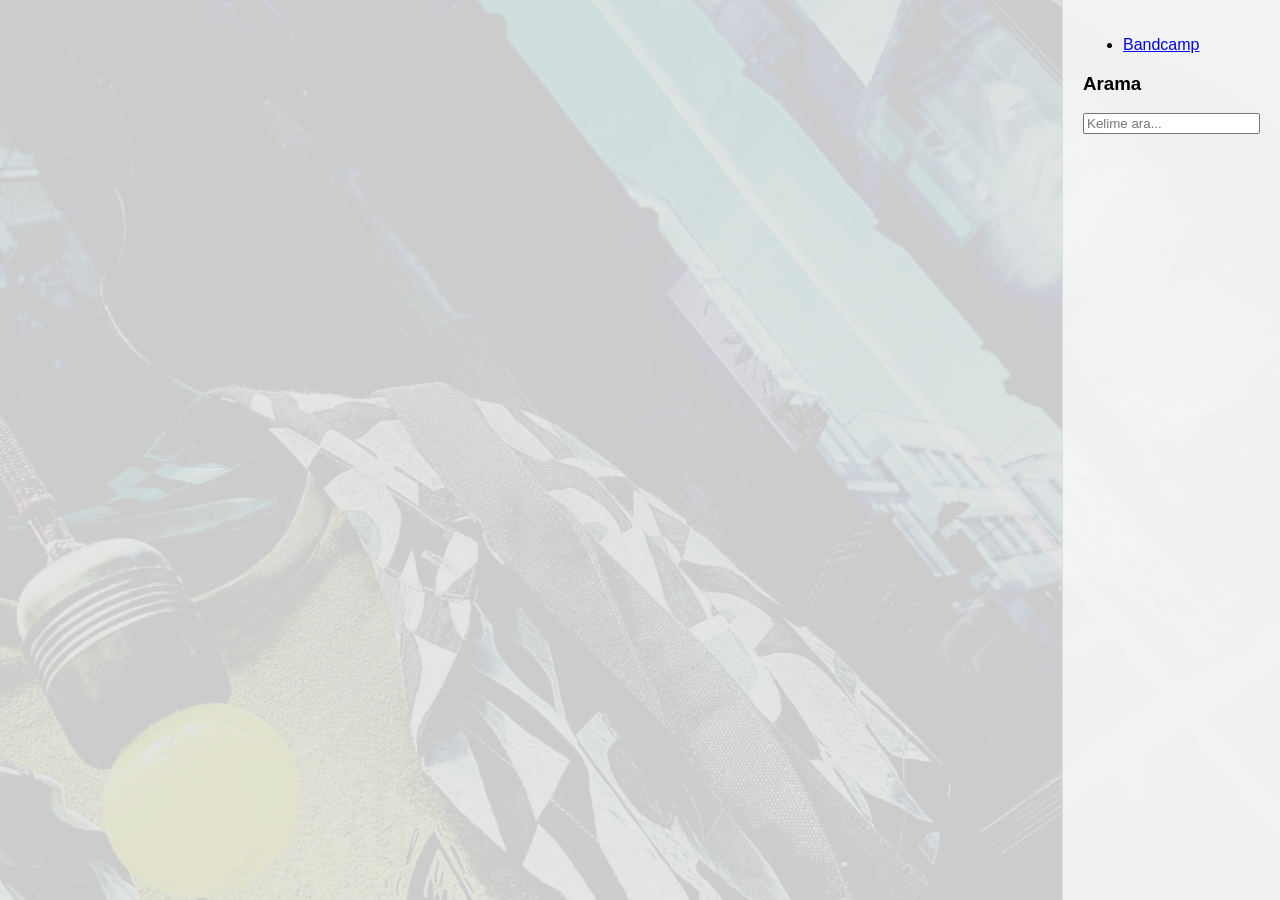
==== index.html @ d4682b18 "Add files via upload" ====
<!DOCTYPE html>
<html lang="tr">
<head>
  <meta charset="UTF-8">
  <title>Altug Portfolio</title>
  <link rel="stylesheet" href="style.css">
</head>
<body>
  <div id="bg-collage">
    <img src="assets/images/background/bg.png" alt="Background">
  </div>

  <div class="container">
    <main id="timeline"></main>

    <aside class="sidebar">
      <div id="sidebar-title"></div>
      <ul>
        <li><a href="https://bandcamp.com/altug" target="_blank">Bandcamp</a></li>
      </ul>

      <h3>Arama</h3>
      <input type="text" id="searchInput" placeholder="Kelime ara...">
    </aside>
  </div>

  <script src="script.js"></script>
</body>
</html>
---- style.css ----
body {
  margin: 0;
  font-family: sans-serif;
  color: #fff;
}

.container {
  display: flex;
  width: 100%;
}

#timeline {
  flex: 2;
  padding: 20px;
  display: flex;
  flex-direction: column-reverse;
}

.sidebar {
  flex: 3;
  padding: 20px;
  position: fixed;
  right: 0;
  top: 0;
  height: 100%;
  background: rgba(245,245,245,0.9);
  color: #000;
  border-left: 1px solid #ddd;
  overflow-y: auto;
}

.post {
  margin: 40px 0;
  padding: 20px;
  background: rgba(0,0,0,0.6);
  border-radius: 10px;
}

.collage-title {
  display: flex;
  flex-wrap: wrap;
  margin-bottom: 15px;
}

.collage-letter {
  height: 50px;
  margin: 3px;
  vertical-align: middle;
}

.slider {
  position: relative;
  width: 100%;
  max-width: 800px;
  margin-bottom: 20px;
}
.slides img, .slides video { display: none; width: 100%; border-radius: 10px; }
.slides img.active, .slides video.active { display: block; }
.prev, .next {
  position: absolute;
  top: 50%; transform: translateY(-50%);
  background: #000; color: #fff;
  border: none; padding: 8px; cursor: pointer;
}
.prev { left: 0; } .next { right: 0; }

audio {
  width: 100%;
  margin-top: 10px;
}

/* Filtreler */
.sepia { filter: sepia(80%); }
.grayscale { filter: grayscale(100%); }
.blur { filter: blur(3px); }

/* Background */
#bg-collage {
  position: fixed;
  top: 0; left: 0;
  width: 100%; height: 100%;
  z-index: -1;
}
#bg-collage img {
  width: 100%; height: 100%;
  object-fit: cover;
  opacity: 0.2;
}

/* Video modal */
.video-modal {
  position: fixed;
  top: 0; left: 0;
  width: 100%; height: 100%;
  background: rgba(0,0,0,0.8);
  display: flex;
  align-items: center;
  justify-content: center;
  z-index: 999;
}
.video-wrapper {
  position: relative;
  max-width: 80%;
}
.video-wrapper video {
  width: 100%;
  border-radius: 10px;
}
.close-modal {
  position: absolute;
  top: -30px; right: -30px;
  background: #fff;
  color: #000;
  border: none;
  font-size: 24px;
  cursor: pointer;
  border-radius: 50%;
  width: 40px; height: 40px;
}
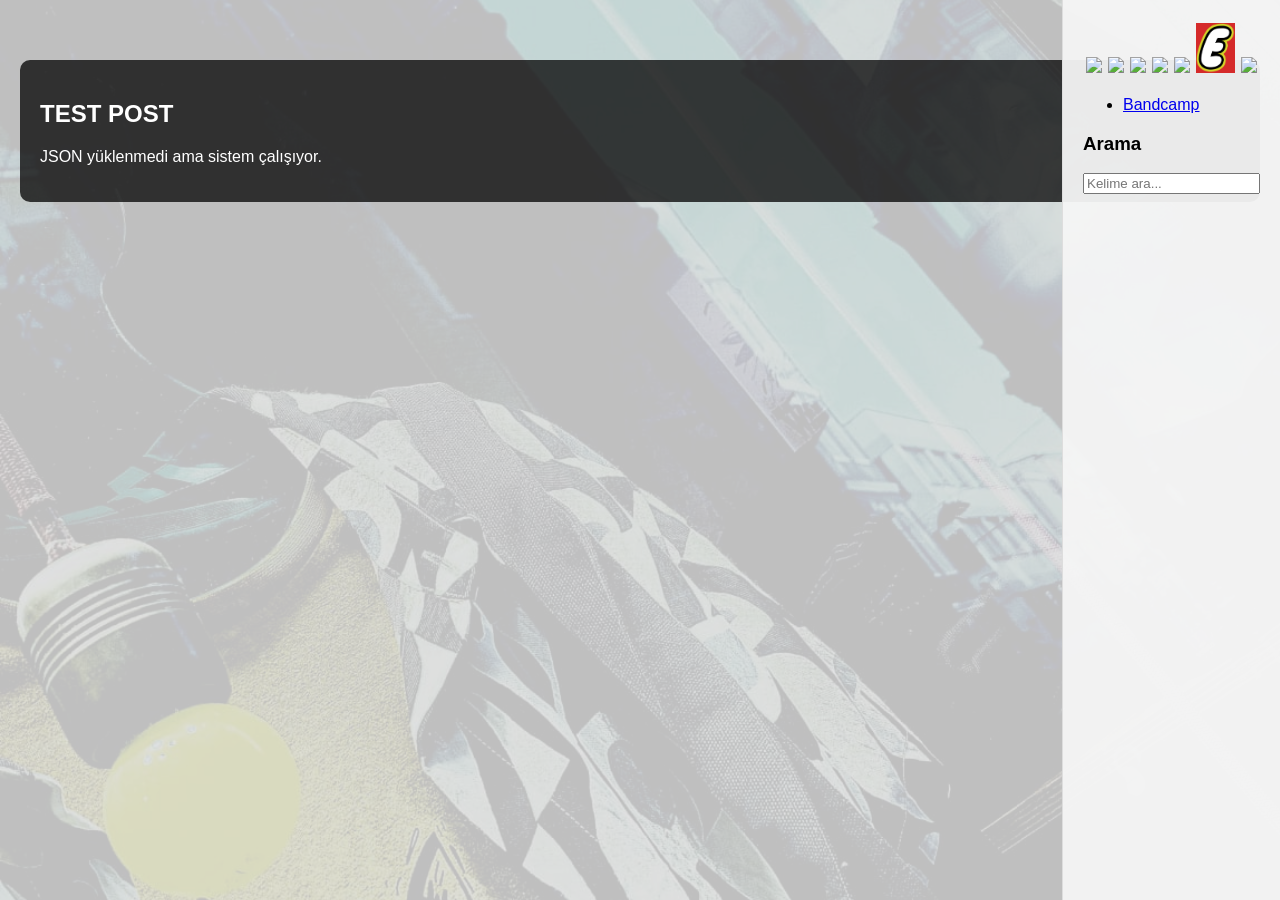
==== commit aaf7d334: "Add files via upload" ====
--- a/index.html
+++ b/index.html
@@ -6,6 +6,7 @@
   <link rel="stylesheet" href="style.css">
 </head>
 <body>
+
   <div id="bg-collage">
     <img src="assets/images/background/bg.png" alt="Background">
   </div>
@@ -26,4 +27,4 @@
 
   <script src="script.js"></script>
 </body>
-</html>
+</html>
--- a/style.css
+++ b/style.css
@@ -2,8 +2,32 @@
   margin: 0;
   font-family: sans-serif;
   color: #fff;
+  position: relative;
 }
 
+/* === BACKGROUND FIX === */
+#bg-collage {
+  position: fixed;
+  top: 0; left: 0;
+  width: 100%; height: 100%;
+  z-index: -1;
+}
+
+#bg-collage img {
+  width: 100%;
+  height: 100%;
+  object-fit: cover;
+  opacity: 0.25; /* biraz artırdım görünürlük için */
+}
+
+/* ❌ overlay bug fix */
+body::before,
+.overlay,
+.hero::before {
+  content: none !important;
+}
+
+/* === LAYOUT === */
 .container {
   display: flex;
   width: 100%;
@@ -14,6 +38,8 @@
   padding: 20px;
   display: flex;
   flex-direction: column-reverse;
+  position: relative;
+  z-index: 10; /* 🔥 kritik fix */
 }
 
 .sidebar {
@@ -23,19 +49,22 @@
   right: 0;
   top: 0;
   height: 100%;
-  background: rgba(245,245,245,0.9);
+  background: rgba(245,245,245,0.95);
   color: #000;
   border-left: 1px solid #ddd;
   overflow-y: auto;
+  z-index: 20;
 }
 
+/* === POSTS === */
 .post {
   margin: 40px 0;
   padding: 20px;
-  background: rgba(0,0,0,0.6);
+  background: rgba(0,0,0,0.75); /* daha net */
   border-radius: 10px;
 }
 
+/* === TEXT COLLAGE === */
 .collage-title {
   display: flex;
   flex-wrap: wrap;
@@ -45,75 +74,108 @@
 .collage-letter {
   height: 50px;
   margin: 3px;
-  vertical-align: middle;
 }
 
+/* === SLIDER === */
 .slider {
   position: relative;
   width: 100%;
   max-width: 800px;
   margin-bottom: 20px;
 }
-.slides img, .slides video { display: none; width: 100%; border-radius: 10px; }
-.slides img.active, .slides video.active { display: block; }
+
+.slides img,
+.slides video {
+  display: none;
+  width: 100%;
+  border-radius: 10px;
+}
+
+.slides img.active,
+.slides video.active {
+  display: block;
+}
+
 .prev, .next {
   position: absolute;
-  top: 50%; transform: translateY(-50%);
-  background: #000; color: #fff;
-  border: none; padding: 8px; cursor: pointer;
+  top: 50%;
+  transform: translateY(-50%);
+  background: #000;
+  color: #fff;
+  border: none;
+  padding: 8px;
+  cursor: pointer;
 }
-.prev { left: 0; } .next { right: 0; }
 
+.prev { left: 0; }
+.next { right: 0; }
+
+.intervalSelect {
+  margin-top: 10px;
+  padding: 5px;
+  border-radius: 5px;
+  border: 1px solid #ccc;
+}
+
+/* === AUDIO === */
 audio {
   width: 100%;
   margin-top: 10px;
 }
 
-/* Filtreler */
-.sepia { filter: sepia(80%); }
-.grayscale { filter: grayscale(100%); }
-.blur { filter: blur(3px); }
-
-/* Background */
-#bg-collage {
-  position: fixed;
-  top: 0; left: 0;
-  width: 100%; height: 100%;
-  z-index: -1;
-}
-#bg-collage img {
-  width: 100%; height: 100%;
-  object-fit: cover;
-  opacity: 0.2;
-}
-
-/* Video modal */
+/* === VIDEO MODAL === */
 .video-modal {
   position: fixed;
-  top: 0; left: 0;
-  width: 100%; height: 100%;
-  background: rgba(0,0,0,0.8);
+  top: 0;
+  left: 0;
+  width: 100%;
+  height: 100%;
+  background: rgba(0,0,0,0.85);
   display: flex;
   align-items: center;
   justify-content: center;
   z-index: 999;
 }
+
 .video-wrapper {
   position: relative;
   max-width: 80%;
 }
+
 .video-wrapper video {
   width: 100%;
   border-radius: 10px;
 }
+
 .close-modal {
   position: absolute;
-  top: -30px; right: -30px;
+  top: -30px;
+  right: -30px;
   background: #fff;
   color: #000;
   border: none;
   font-size: 24px;
   cursor: pointer;
   border-radius: 50%;
-  width: 40px; height: 40px;
+  width: 40px;
+  height: 40px;
 }
+
+/* === MOBILE === */
+@media (max-width: 768px) {
+  .container {
+    flex-direction: column;
+  }
+
+  #timeline {
+    padding: 10px;
+  }
+
+  .sidebar {
+    position: relative;
+    width: 100%;
+    height: auto;
+    border-left: none;
+    border-top: 1px solid #ddd;
+  }
+}
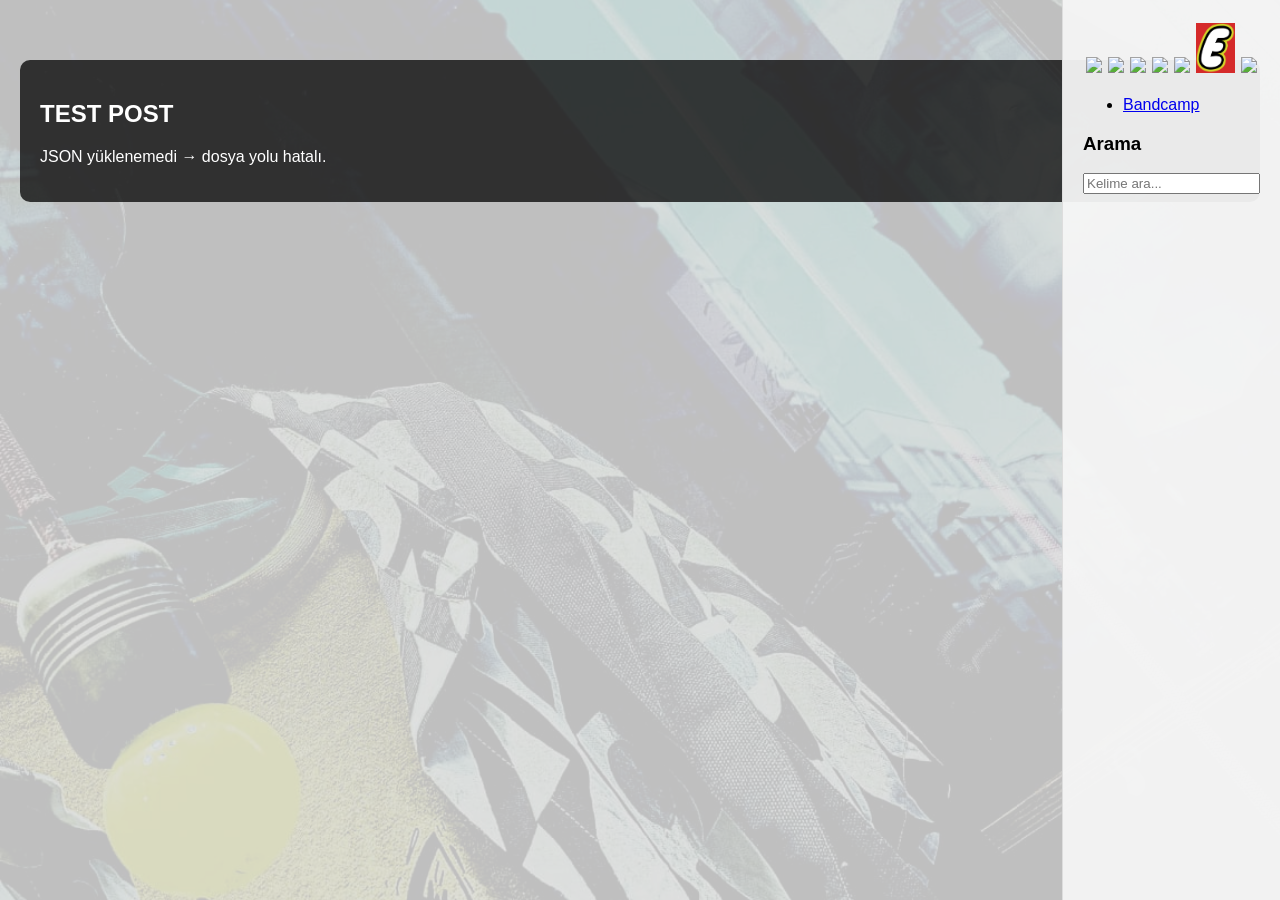
==== commit 5c0ab3b1: "Add files via upload" ====
--- a/index.html
+++ b/index.html
@@ -2,29 +2,53 @@
 <html lang="tr">
 <head>
   <meta charset="UTF-8">
+
+  <!-- 🔥 mobil + responsive fix -->
+  <meta name="viewport" content="width=device-width, initial-scale=1.0">
+
   <title>Altug Portfolio</title>
-  <link rel="stylesheet" href="style.css">
+
+  <!-- 🔥 cache kırma (çok önemli deployda) -->
+  <link rel="stylesheet" href="style.css?v=1.1">
 </head>
 <body>
 
+  <!-- BACKGROUND -->
   <div id="bg-collage">
     <img src="assets/images/background/bg.png" alt="Background">
   </div>
 
+  <!-- MAIN LAYOUT -->
   <div class="container">
-    <main id="timeline"></main>
 
+    <!-- POSTS -->
+    <main id="timeline">
+      <!-- fallback (JS patlarsa boş kalmaz) -->
+      <div class="post">
+        <p>Yükleniyor...</p>
+      </div>
+    </main>
+
+    <!-- SIDEBAR -->
     <aside class="sidebar">
       <div id="sidebar-title"></div>
+
       <ul>
-        <li><a href="https://bandcamp.com/altug" target="_blank">Bandcamp</a></li>
+        <li>
+          <a href="https://bandcamp.com/altug" target="_blank">
+            Bandcamp
+          </a>
+        </li>
       </ul>
 
       <h3>Arama</h3>
       <input type="text" id="searchInput" placeholder="Kelime ara...">
     </aside>
+
   </div>
 
-  <script src="script.js"></script>
+  <!-- 🔥 script defer (render bug fix) -->
+  <script src="script.js?v=1.1" defer></script>
+
 </body>
 </html>
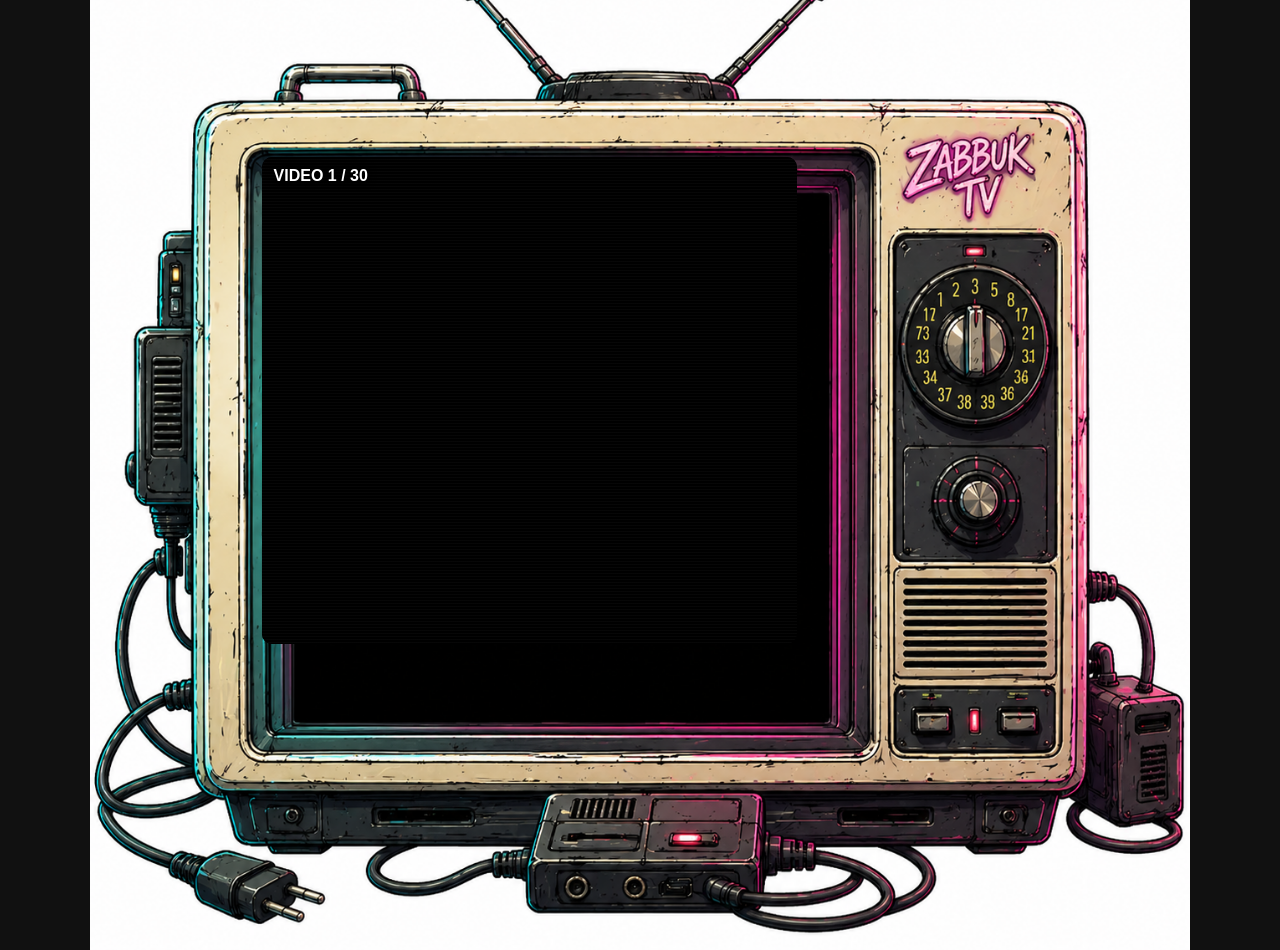
==== commit 2235f61c: "Add files via upload" ====
--- a/index.html
+++ b/index.html
@@ -1,54 +1,41 @@
 <!DOCTYPE html>
 <html lang="tr">
 <head>
-  <meta charset="UTF-8">
+<meta charset="UTF-8">
+<meta name="viewport" content="width=device-width, initial-scale=1.0">
+<title>MultilayerGod TV</title>
 
-  <!-- 🔥 mobil + responsive fix -->
-  <meta name="viewport" content="width=device-width, initial-scale=1.0">
-
-  <title>Altug Portfolio</title>
-
-  <!-- 🔥 cache kırma (çok önemli deployda) -->
-  <link rel="stylesheet" href="style.css?v=1.1">
+<link rel="stylesheet" href="style.css">
 </head>
 <body>
 
-  <!-- BACKGROUND -->
-  <div id="bg-collage">
-    <img src="assets/images/background/bg.png" alt="Background">
-  </div>
+<div id="tv">
 
-  <!-- MAIN LAYOUT -->
-  <div class="container">
+    <img src="tv.jpg" id="tvImage" alt="TV">
 
-    <!-- POSTS -->
-    <main id="timeline">
-      <!-- fallback (JS patlarsa boş kalmaz) -->
-      <div class="post">
-        <p>Yükleniyor...</p>
-      </div>
-    </main>
+    <div id="screenFrame">
 
-    <!-- SIDEBAR -->
-    <aside class="sidebar">
-      <div id="sidebar-title"></div>
+        <iframe
+            id="player"
+            allow="autoplay; fullscreen"
+            allowfullscreen
+            frameborder="0">
+        </iframe>
 
-      <ul>
-        <li>
-          <a href="https://bandcamp.com/altug" target="_blank">
-            Bandcamp
-          </a>
-        </li>
-      </ul>
+        <div id="scanlines"></div>
 
-      <h3>Arama</h3>
-      <input type="text" id="searchInput" placeholder="Kelime ara...">
-    </aside>
+        <div id="channelText">
+            VIDEO 1
+        </div>
 
-  </div>
+    </div>
 
-  <!-- 🔥 script defer (render bug fix) -->
-  <script src="script.js?v=1.1" defer></script>
+    <div id="prevBtn" title="Önceki Video"></div>
+    <div id="nextBtn" title="Sonraki Video"></div>
+
+</div>
+
+<script src="app.js"></script>
 
 </body>
 </html>
--- a/style.css
+++ b/style.css
@@ -1,181 +1,108 @@
-body {
-  margin: 0;
-  font-family: sans-serif;
-  color: #fff;
-  position: relative;
+*{
+    margin:0;
+    padding:0;
+    box-sizing:border-box;
 }
 
-/* === BACKGROUND FIX === */
-#bg-collage {
-  position: fixed;
-  top: 0; left: 0;
-  width: 100%; height: 100%;
-  z-index: -1;
+body{
+    background:#111;
+    width:100vw;
+    height:100vh;
+    overflow:hidden;
+
+    display:flex;
+    justify-content:center;
+    align-items:center;
 }
 
-#bg-collage img {
-  width: 100%;
-  height: 100%;
-  object-fit: cover;
-  opacity: 0.25; /* biraz artırdım görünürlük için */
+#tv{
+    position:relative;
+    width:min(95vw,1100px);
 }
 
-/* ❌ overlay bug fix */
-body::before,
-.overlay,
-.hero::before {
-  content: none !important;
+#tvImage{
+    width:100%;
+    display:block;
 }
 
-/* === LAYOUT === */
-.container {
-  display: flex;
-  width: 100%;
+#screenFrame{
+    position:absolute;
+
+    left:15.6%;
+    top:20.7%;
+
+    width:48.7%;
+    height:48.7%;
+
+    overflow:hidden;
+    background:#000;
+
+    border-radius:10px;
 }
 
-#timeline {
-  flex: 2;
-  padding: 20px;
-  display: flex;
-  flex-direction: column-reverse;
-  position: relative;
-  z-index: 10; /* 🔥 kritik fix */
+#player{
+    width:100%;
+    height:100%;
+    border:none;
+    background:black;
 }
 
-.sidebar {
-  flex: 3;
-  padding: 20px;
-  position: fixed;
-  right: 0;
-  top: 0;
-  height: 100%;
-  background: rgba(245,245,245,0.95);
-  color: #000;
-  border-left: 1px solid #ddd;
-  overflow-y: auto;
-  z-index: 20;
+#channelText{
+    position:absolute;
+    top:10px;
+    left:12px;
+
+    z-index:20;
+
+    color:white;
+    font-family:Arial,sans-serif;
+    font-size:16px;
+    font-weight:bold;
+
+    text-shadow:
+    0 0 4px #000,
+    0 0 8px #000;
 }
 
-/* === POSTS === */
-.post {
-  margin: 40px 0;
-  padding: 20px;
-  background: rgba(0,0,0,0.75); /* daha net */
-  border-radius: 10px;
+#scanlines{
+    position:absolute;
+    inset:0;
+
+    background:
+    repeating-linear-gradient(
+        to bottom,
+        transparent 0px,
+        transparent 2px,
+        rgba(255,255,255,.05) 3px
+    );
+
+    pointer-events:none;
 }
 
-/* === TEXT COLLAGE === */
-.collage-title {
-  display: flex;
-  flex-wrap: wrap;
-  margin-bottom: 15px;
+/* Alt kumanda soldaki düğme */
+
+#prevBtn{
+    position:absolute;
+
+    left:35.8%;
+    top:74.7%;
+
+    width:5.5%;
+    height:8%;
+
+    cursor:pointer;
 }
 
-.collage-letter {
-  height: 50px;
-  margin: 3px;
-}
+/* Alt kumanda sağdaki düğme */
 
-/* === SLIDER === */
-.slider {
-  position: relative;
-  width: 100%;
-  max-width: 800px;
-  margin-bottom: 20px;
-}
+#nextBtn{
+    position:absolute;
 
-.slides img,
-.slides video {
-  display: none;
-  width: 100%;
-  border-radius: 10px;
-}
+    left:44.8%;
+    top:74.7%;
 
-.slides img.active,
-.slides video.active {
-  display: block;
-}
+    width:5.5%;
+    height:8%;
 
-.prev, .next {
-  position: absolute;
-  top: 50%;
-  transform: translateY(-50%);
-  background: #000;
-  color: #fff;
-  border: none;
-  padding: 8px;
-  cursor: pointer;
-}
-
-.prev { left: 0; }
-.next { right: 0; }
-
-.intervalSelect {
-  margin-top: 10px;
-  padding: 5px;
-  border-radius: 5px;
-  border: 1px solid #ccc;
-}
-
-/* === AUDIO === */
-audio {
-  width: 100%;
-  margin-top: 10px;
-}
-
-/* === VIDEO MODAL === */
-.video-modal {
-  position: fixed;
-  top: 0;
-  left: 0;
-  width: 100%;
-  height: 100%;
-  background: rgba(0,0,0,0.85);
-  display: flex;
-  align-items: center;
-  justify-content: center;
-  z-index: 999;
-}
-
-.video-wrapper {
-  position: relative;
-  max-width: 80%;
-}
-
-.video-wrapper video {
-  width: 100%;
-  border-radius: 10px;
-}
-
-.close-modal {
-  position: absolute;
-  top: -30px;
-  right: -30px;
-  background: #fff;
-  color: #000;
-  border: none;
-  font-size: 24px;
-  cursor: pointer;
-  border-radius: 50%;
-  width: 40px;
-  height: 40px;
-}
-
-/* === MOBILE === */
-@media (max-width: 768px) {
-  .container {
-    flex-direction: column;
-  }
-
-  #timeline {
-    padding: 10px;
-  }
-
-  .sidebar {
-    position: relative;
-    width: 100%;
-    height: auto;
-    border-left: none;
-    border-top: 1px solid #ddd;
-  }
+    cursor:pointer;
 }
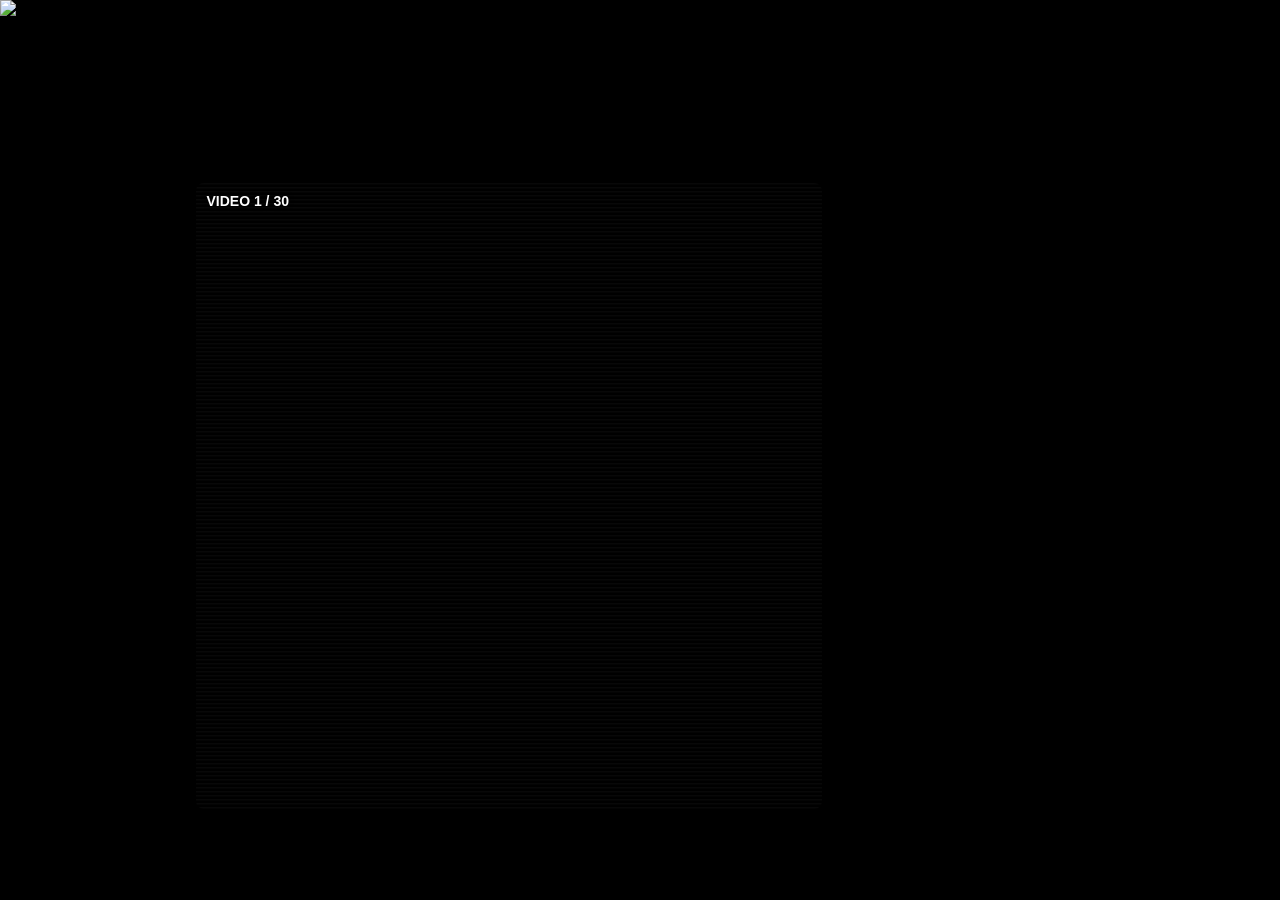
==== commit e26699d2: "Add files via upload" ====
--- a/index.html
+++ b/index.html
@@ -3,35 +3,41 @@
 <head>
 <meta charset="UTF-8">
 <meta name="viewport" content="width=device-width, initial-scale=1.0">
-<title>MultilayerGod TV</title>
+<title>TV Player</title>
 
 <link rel="stylesheet" href="style.css">
 </head>
+
 <body>
 
 <div id="tv">
 
-    <img src="tv.jpg" id="tvImage" alt="TV">
+    <img src="tv.jpeg" id="tvImage" alt="TV">
 
     <div id="screenFrame">
 
-        <iframe
-            id="player"
-            allow="autoplay; fullscreen"
-            allowfullscreen
-            frameborder="0">
-        </iframe>
+        <div id="screenInner">
 
-        <div id="scanlines"></div>
+            <iframe
+                id="player"
+                allow="autoplay; fullscreen"
+                allowfullscreen>
+            </iframe>
 
-        <div id="channelText">
-            VIDEO 1
+            <div id="scanlines"></div>
+            <div id="crtNoise"></div>
+            <div id="crtFlicker"></div>
+            <div id="signalLoss"></div>
+            <div id="tuneOverlay"></div>
+            <div id="bootOverlay"></div>
+
+            <div id="channelText">VIDEO 1</div>
+
         </div>
-
     </div>
 
-    <div id="prevBtn" title="Önceki Video"></div>
-    <div id="nextBtn" title="Sonraki Video"></div>
+    <div id="prevBtn" title="Previous"></div>
+    <div id="nextBtn" title="Next"></div>
 
 </div>
 
--- a/style.css
+++ b/style.css
@@ -4,105 +4,189 @@
     box-sizing:border-box;
 }
 
+html, body{
+    width:100%;
+    height:100%;
+    overflow:hidden;
+    background:#000;
+}
+
+/* CENTER */
 body{
-    background:#111;
-    width:100vw;
-    height:100vh;
-    overflow:hidden;
-
     display:flex;
     justify-content:center;
     align-items:center;
 }
 
+/* TV */
 #tv{
     position:relative;
-    width:min(95vw,1100px);
+    width:100vw;
+    height:100dvh;
 }
 
+/* TV IMAGE */
 #tvImage{
-    width:100%;
+    height:100dvh;
+    width:auto;
     display:block;
+    position:relative;
+    z-index:1;
 }
 
+/* SCREEN FRAME (ANCHOR) */
 #screenFrame{
     position:absolute;
+    left:15.35%;
+    top:20.35%;
+    width:48.9%;
+    aspect-ratio:1/1;
+    z-index:2;
+}
 
-    left:15.6%;
-    top:20.7%;
-
-    width:48.7%;
-    height:48.7%;
-
+/* INNER SCREEN */
+#screenInner{
+    width:100%;
+    height:100%;
+    position:relative;
     overflow:hidden;
+    border-radius:8px;
     background:#000;
 
-    border-radius:10px;
+    animation:screenWobble 6s infinite ease-in-out;
 }
 
+/* PLAYER */
 #player{
     width:100%;
     height:100%;
     border:none;
-    background:black;
+    display:block;
 }
 
+/* CHANNEL TEXT */
 #channelText{
     position:absolute;
     top:10px;
-    left:12px;
-
+    left:10px;
     z-index:20;
 
-    color:white;
-    font-family:Arial,sans-serif;
-    font-size:16px;
+    color:#fff;
+    font-family:Arial;
+    font-size:14px;
     font-weight:bold;
 
-    text-shadow:
-    0 0 4px #000,
-    0 0 8px #000;
+    text-shadow:0 0 5px #000;
 }
 
+/* SCANLINES */
 #scanlines{
     position:absolute;
     inset:0;
+    z-index:10;
+    pointer-events:none;
 
-    background:
-    repeating-linear-gradient(
+    background: repeating-linear-gradient(
         to bottom,
-        transparent 0px,
+        rgba(255,255,255,0.03),
+        rgba(255,255,255,0.03) 1px,
         transparent 2px,
-        rgba(255,255,255,.05) 3px
+        transparent 4px
     );
-
-    pointer-events:none;
 }
 
-/* Alt kumanda soldaki düğme */
+/* NOISE */
+#crtNoise{
+    position:absolute;
+    inset:0;
+    z-index:11;
+    pointer-events:none;
 
-#prevBtn{
+    opacity:0.05;
+    background-image:url("https://i.imgur.com/3ZQ3ZQp.png");
+}
+
+/* FLICKER */
+#crtFlicker{
     position:absolute;
+    inset:0;
+    z-index:12;
+    pointer-events:none;
 
-    left:35.8%;
-    top:74.7%;
+    background:#000;
+    opacity:0;
+    animation:flicker 6s infinite;
+}
 
+/* SIGNAL */
+#signalLoss{
+    position:absolute;
+    inset:0;
+    z-index:13;
+    pointer-events:none;
+
+    background:rgba(255,255,255,0.02);
+    opacity:0;
+}
+
+/* TUNE */
+#tuneOverlay{
+    position:absolute;
+    inset:0;
+    z-index:14;
+    pointer-events:none;
+
+    background:#000;
+    opacity:0;
+}
+
+/* BOOT */
+#bootOverlay{
+    position:absolute;
+    inset:0;
+    z-index:15;
+    pointer-events:none;
+
+    background:#000;
+    animation:boot 2s forwards;
+}
+
+/* BUTTONS */
+#prevBtn, #nextBtn{
+    position:absolute;
     width:5.5%;
     height:8%;
-
+    z-index:9999;
     cursor:pointer;
 }
 
-/* Alt kumanda sağdaki düğme */
+#prevBtn{
+    left:35.5%;
+    top:73.5%;
+}
 
 #nextBtn{
-    position:absolute;
+    left:44.8%;
+    top:73.5%;
+}
 
-    left:44.8%;
-    top:74.7%;
+#prevBtn:hover,
+#nextBtn:hover{
+    background:rgba(255,255,255,0.08);
+}
 
-    width:5.5%;
-    height:8%;
+/* ANIMATIONS */
+@keyframes flicker{
+    0%,100%{opacity:0;}
+    50%{opacity:0.08;}
+}
 
-    cursor:pointer;
+@keyframes boot{
+    0%{opacity:1;}
+    100%{opacity:0;}
+}
+
+@keyframes screenWobble{
+    0%,100%{transform:translate(0,0);}
+    50%{transform:translate(0.3px,-0.3px);}
 }
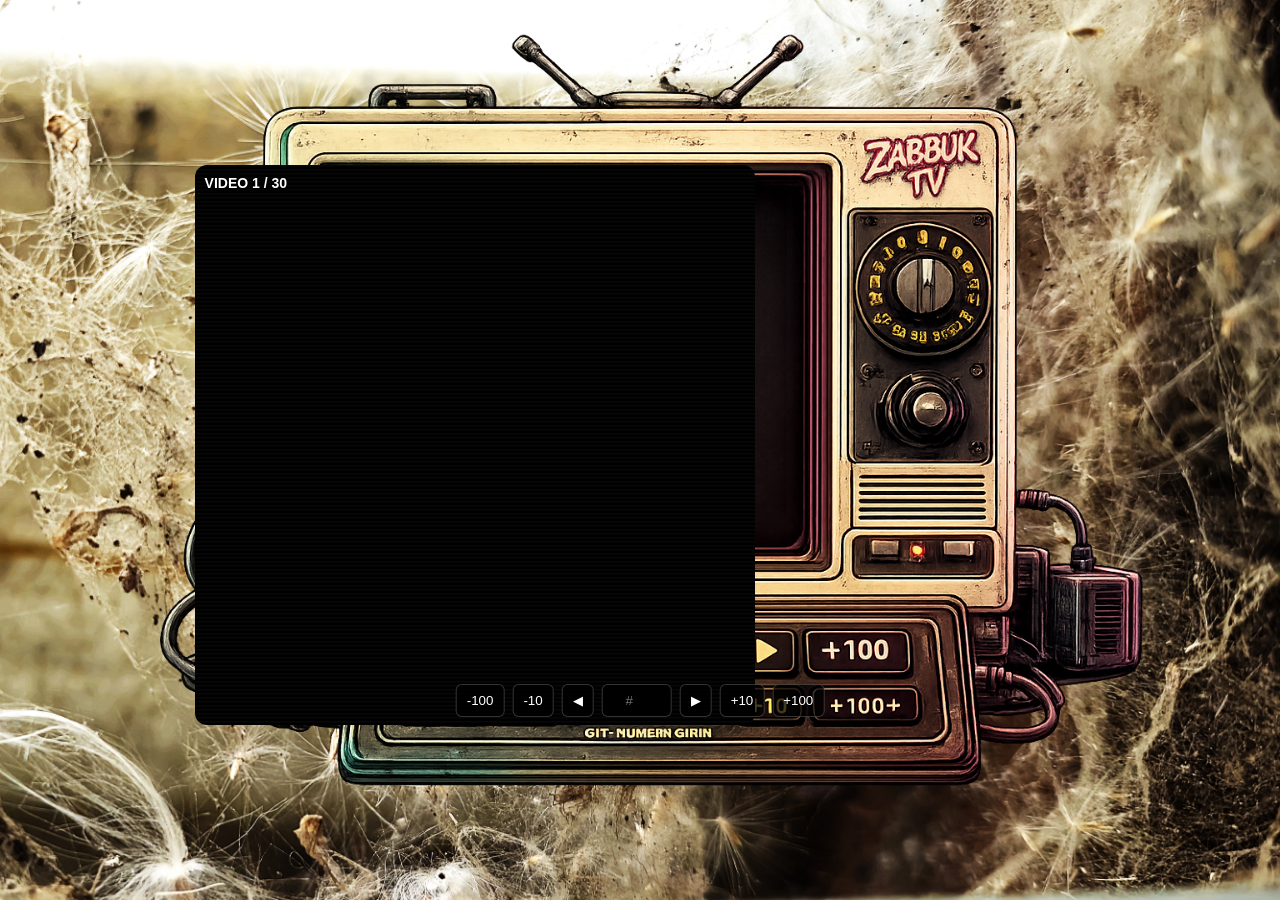
==== commit a64bb086: "Add files via upload" ====
--- a/index.html
+++ b/index.html
@@ -3,7 +3,7 @@
 <head>
 <meta charset="UTF-8">
 <meta name="viewport" content="width=device-width, initial-scale=1.0">
-<title>TV Player</title>
+<title>ZABBUK TV</title>
 
 <link rel="stylesheet" href="style.css">
 </head>
@@ -12,7 +12,7 @@
 
 <div id="tv">
 
-    <img src="tv.jpeg" id="tvImage" alt="TV">
+    <img src="tv.png" id="tvImage" alt="TV">
 
     <div id="screenFrame">
 
@@ -34,10 +34,28 @@
             <div id="channelText">VIDEO 1</div>
 
         </div>
+
     </div>
 
-    <div id="prevBtn" title="Previous"></div>
-    <div id="nextBtn" title="Next"></div>
+    <div id="remoteOverlay">
+
+        <button id="minus100">-100</button>
+        <button id="minus10">-10</button>
+
+        <button id="prevBtn">◀</button>
+
+        <input
+            id="jumpInput"
+            type="number"
+            placeholder="#"
+        >
+
+        <button id="nextBtn">▶</button>
+
+        <button id="plus10">+10</button>
+        <button id="plus100">+100</button>
+
+    </div>
 
 </div>
 
--- a/style.css
+++ b/style.css
@@ -4,59 +4,71 @@
     box-sizing:border-box;
 }
 
-html, body{
+html,
+body{
     width:100%;
     height:100%;
     overflow:hidden;
-    background:#000;
-}
-
-/* CENTER */
+}
+
 body{
     display:flex;
     justify-content:center;
     align-items:center;
-}
-
-/* TV */
+
+    background:url("bg.jpg");
+    background-size:cover;
+    background-position:center;
+    background-repeat:no-repeat;
+}
+
 #tv{
     position:relative;
     width:100vw;
     height:100dvh;
 }
 
-/* TV IMAGE */
 #tvImage{
-    height:100dvh;
-    width:auto;
-    display:block;
+    position:absolute;
+    inset:0;
+
+    width:100%;
+    height:100%;
+
+    object-fit:contain;
+
+    z-index:1;
+}
+
+/* TV ekranı - ilk deneme */
+#screenFrame{
+    position:absolute;
+
+    left:15.2%;
+    top:18.3%;
+
+    width:43.8%;
+
+    aspect-ratio:1/1;
+
+    z-index:2;
+}
+
+#screenInner{
+    width:100%;
+    height:100%;
+
     position:relative;
-    z-index:1;
-}
-
-/* SCREEN FRAME (ANCHOR) */
-#screenFrame{
-    position:absolute;
-    left:15.35%;
-    top:20.35%;
-    width:48.9%;
-    aspect-ratio:1/1;
-    z-index:2;
-}
-
-/* INNER SCREEN */
-#screenInner{
-    width:100%;
-    height:100%;
-    position:relative;
+
     overflow:hidden;
-    border-radius:8px;
+
+    border-radius:12px;
+
     background:#000;
 
     animation:screenWobble 6s infinite ease-in-out;
 }
 
-/* PLAYER */
 #player{
     width:100%;
     height:100%;
@@ -64,29 +76,32 @@
     display:block;
 }
 
-/* CHANNEL TEXT */
 #channelText{
     position:absolute;
+
     top:10px;
     left:10px;
+
     z-index:20;
 
-    color:#fff;
-    font-family:Arial;
+    color:white;
+
+    font-family:Arial,sans-serif;
     font-size:14px;
     font-weight:bold;
 
-    text-shadow:0 0 5px #000;
-}
-
-/* SCANLINES */
+    text-shadow:0 0 5px black;
+}
+
 #scanlines{
     position:absolute;
     inset:0;
+
     z-index:10;
-    pointer-events:none;
-
-    background: repeating-linear-gradient(
+
+    pointer-events:none;
+
+    background:repeating-linear-gradient(
         to bottom,
         rgba(255,255,255,0.03),
         rgba(255,255,255,0.03) 1px,
@@ -95,90 +110,126 @@
     );
 }
 
-/* NOISE */
 #crtNoise{
     position:absolute;
     inset:0;
+
     z-index:11;
-    pointer-events:none;
-
-    opacity:0.05;
+
+    pointer-events:none;
+
+    opacity:.05;
+
     background-image:url("https://i.imgur.com/3ZQ3ZQp.png");
 }
 
-/* FLICKER */
 #crtFlicker{
     position:absolute;
     inset:0;
+
     z-index:12;
-    pointer-events:none;
-
-    background:#000;
+
+    pointer-events:none;
+
+    background:black;
+
     opacity:0;
+
     animation:flicker 6s infinite;
 }
 
-/* SIGNAL */
 #signalLoss{
     position:absolute;
     inset:0;
+
     z-index:13;
-    pointer-events:none;
-
-    background:rgba(255,255,255,0.02);
+
+    pointer-events:none;
+
+    background:rgba(255,255,255,.02);
+
     opacity:0;
 }
 
-/* TUNE */
 #tuneOverlay{
     position:absolute;
     inset:0;
+
     z-index:14;
-    pointer-events:none;
-
-    background:#000;
+
+    pointer-events:none;
+
+    background:black;
+
     opacity:0;
 }
 
-/* BOOT */
 #bootOverlay{
     position:absolute;
     inset:0;
+
     z-index:15;
-    pointer-events:none;
-
-    background:#000;
+
+    pointer-events:none;
+
+    background:black;
+
     animation:boot 2s forwards;
 }
 
-/* BUTTONS */
-#prevBtn, #nextBtn{
-    position:absolute;
-    width:5.5%;
-    height:8%;
+/* Kumanda */
+#remoteOverlay{
+
+    position:absolute;
+
+    left:50%;
+    top:76%;
+
+    transform:translateX(-50%);
+
+    display:flex;
+    align-items:center;
+
+    gap:8px;
+
     z-index:9999;
+}
+
+#remoteOverlay button{
+
+    background:rgba(0,0,0,.75);
+
+    color:white;
+
+    border:1px solid rgba(255,255,255,.2);
+
+    border-radius:6px;
+
+    padding:8px 10px;
+
     cursor:pointer;
 }
 
-#prevBtn{
-    left:35.5%;
-    top:73.5%;
-}
-
-#nextBtn{
-    left:44.8%;
-    top:73.5%;
-}
-
-#prevBtn:hover,
-#nextBtn:hover{
-    background:rgba(255,255,255,0.08);
-}
-
-/* ANIMATIONS */
+#jumpInput{
+
+    width:70px;
+
+    background:black;
+
+    color:white;
+
+    border:1px solid rgba(255,255,255,.2);
+
+    border-radius:6px;
+
+    text-align:center;
+
+    padding:8px;
+}
+
 @keyframes flicker{
     0%,100%{opacity:0;}
-    50%{opacity:0.08;}
+    50%{opacity:.08;}
 }
 
 @keyframes boot{
@@ -187,6 +238,11 @@
 }
 
 @keyframes screenWobble{
-    0%,100%{transform:translate(0,0);}
-    50%{transform:translate(0.3px,-0.3px);}
+    0%,100%{
+        transform:translate(0,0);
+    }
+
+    50%{
+        transform:translate(.3px,-.3px);
+    }
 }
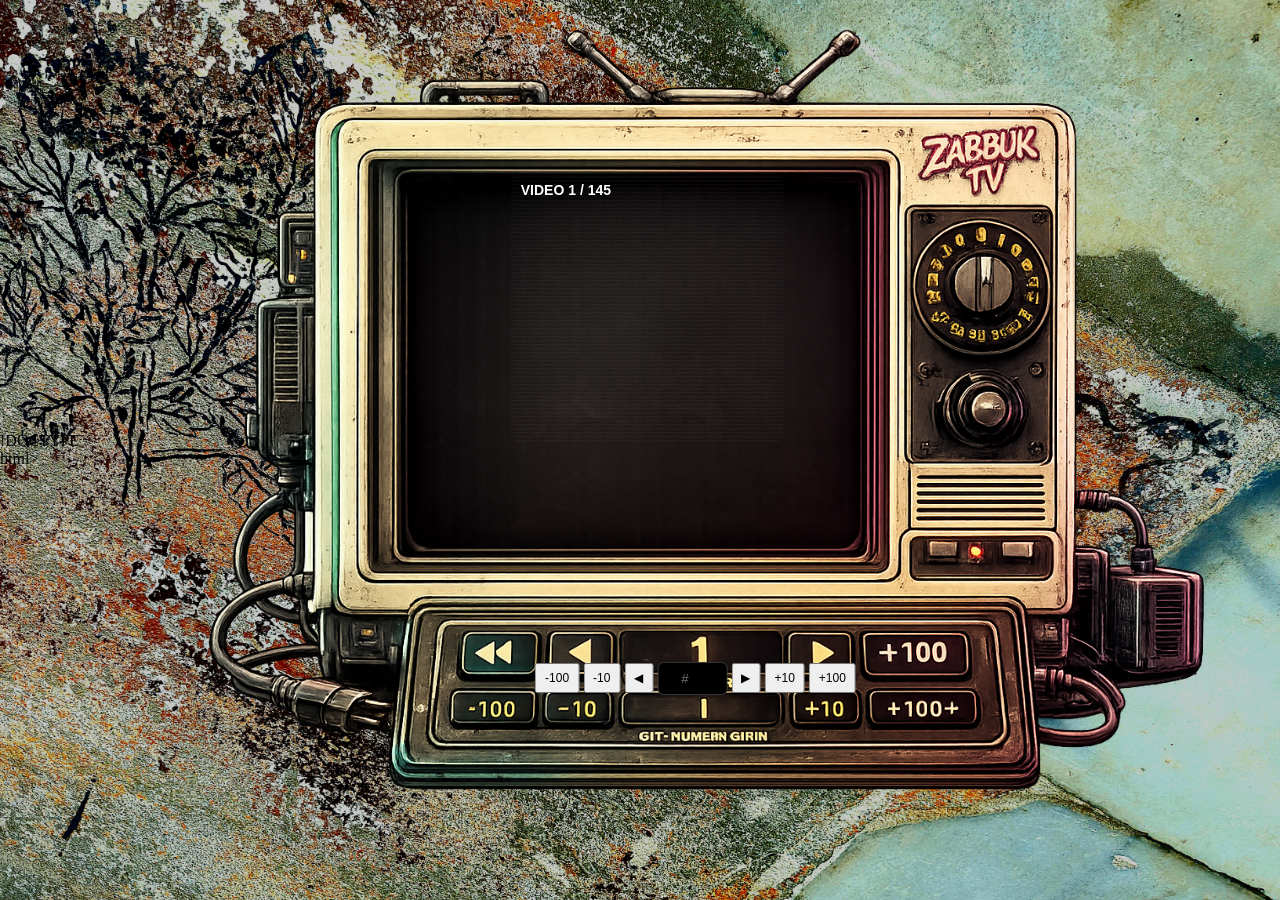
==== commit 9dae350f: "Update index.html" ====
--- a/index.html
+++ b/index.html
@@ -1,4 +1,4 @@
-<!DOCTYPE html>
+!DOCTYPE html>
 <html lang="tr">
 <head>
 <meta charset="UTF-8">
@@ -62,4 +62,4 @@
 <script src="app.js"></script>
 
 </body>
-</html>+</html>
--- a/style.css
+++ b/style.css
@@ -8,7 +8,7 @@
 body{
     width:100%;
     height:100%;
-    overflow:hidden;
+    overflow:auto;
 }
 
 body{
@@ -22,51 +22,39 @@
     background-repeat:no-repeat;
 }
 
-#tv{
-    position:relative;
-    width:100vw;
-    height:100dvh;
-}
-
-#tvImage{
-    position:absolute;
-    inset:0;
-
-    width:100%;
-    height:100%;
-
-    object-fit:contain;
-
-    z-index:1;
-}
-
-/* TV ekranı - ilk deneme */
-#screenFrame{
-    position:absolute;
-
-    left:15.2%;
-    top:18.3%;
-
-    width:43.8%;
-
-    aspect-ratio:1/1;
-
-    z-index:2;
+#tv {
+  position: relative;
+  width: 100vw;
+  height: 100vh;
+}
+
+#tvImage {
+  position: absolute;
+  left: 50%;
+  top: 50%;
+  transform: translate(-50%, -50%);
+  height: 96vh;
+  width: auto;
+  z-index: 1;
+}
+
+#screenFrame {
+  position: absolute;
+  left: 34.2%;   /* buradan ince ayar yap */
+  top: 19.1%;    /* buradan ince ayar yap */
+  width: 23.3%;  /* buradan büyüt/küçült */
+  aspect-ratio: 1/1;   /* kare form */
+  z-index: 2;
 }
 
 #screenInner{
     width:100%;
     height:100%;
-
     position:relative;
-
     overflow:hidden;
-
     border-radius:12px;
-
-    background:#000;
-
     animation:screenWobble 6s infinite ease-in-out;
+    /* background:#000; kaldırıldı */
 }
 
 #player{
@@ -74,33 +62,26 @@
     height:100%;
     border:none;
     display:block;
+    object-fit:cover;   /* videoyu kareye oturtur */
 }
 
 #channelText{
     position:absolute;
-
     top:10px;
     left:10px;
-
     z-index:20;
-
     color:white;
-
     font-family:Arial,sans-serif;
     font-size:14px;
     font-weight:bold;
-
     text-shadow:0 0 5px black;
 }
 
 #scanlines{
     position:absolute;
     inset:0;
-
     z-index:10;
-
-    pointer-events:none;
-
+    pointer-events:none;
     background:repeating-linear-gradient(
         to bottom,
         rgba(255,255,255,0.03),
@@ -110,120 +91,68 @@
     );
 }
 
-#crtNoise{
-    position:absolute;
-    inset:0;
-
-    z-index:11;
-
-    pointer-events:none;
-
-    opacity:.05;
-
-    background-image:url("https://i.imgur.com/3ZQ3ZQp.png");
-}
-
 #crtFlicker{
     position:absolute;
     inset:0;
-
     z-index:12;
-
-    pointer-events:none;
-
-    background:black;
-
-    opacity:0;
-
+    pointer-events:none;
+    background:black;
+    opacity:0; /* başlangıçta kapalı */
     animation:flicker 6s infinite;
 }
 
 #signalLoss{
     position:absolute;
     inset:0;
-
     z-index:13;
-
-    pointer-events:none;
-
+    pointer-events:none;
     background:rgba(255,255,255,.02);
-
-    opacity:0;
+    opacity:0; /* başlangıçta kapalı */
 }
 
 #tuneOverlay{
     position:absolute;
     inset:0;
-
     z-index:14;
-
-    pointer-events:none;
-
-    background:black;
-
-    opacity:0;
+    pointer-events:none;
+    background:black;
+    opacity:0; /* başlangıçta kapalı */
 }
 
 #bootOverlay{
     position:absolute;
     inset:0;
-
     z-index:15;
-
-    pointer-events:none;
-
-    background:black;
-
+    pointer-events:none;
+    background:black;
+    opacity:0; /* başlangıçta kapalı */
     animation:boot 2s forwards;
 }
 
 /* Kumanda */
 #remoteOverlay{
-
-    position:absolute;
-
+    position:absolute;
     left:50%;
-    top:76%;
-
+    top:73.5%;
     transform:translateX(-50%);
-
     display:flex;
     align-items:center;
-
-    gap:8px;
-
+    gap:4px;
     z-index:9999;
 }
 
 #remoteOverlay button{
-
-    background:rgba(0,0,0,.75);
-
+    padding:6px 8px;
+    font-size:12px;
+}
+
+#jumpInput{
+    width:70px;
+    background:black;
     color:white;
-
     border:1px solid rgba(255,255,255,.2);
-
     border-radius:6px;
-
-    padding:8px 10px;
-
-    cursor:pointer;
-}
-
-#jumpInput{
-
-    width:70px;
-
-    background:black;
-
-    color:white;
-
-    border:1px solid rgba(255,255,255,.2);
-
-    border-radius:6px;
-
     text-align:center;
-
     padding:8px;
 }
 
@@ -238,11 +167,124 @@
 }
 
 @keyframes screenWobble{
-    0%,100%{
-        transform:translate(0,0);
-    }
-
-    50%{
-        transform:translate(.3px,-.3px);
-    }
-}+    0%,100%{transform:translate(0,0);}
+    50%{transform:translate(.3px,-.3px);}
+}
+
+/* Tam ekran görünüm */
+:fullscreen #screenFrame {
+  width: 90%;          /* ekranın %90’ını kaplasın */
+  aspect-ratio: 1/1;   /* kare formu koru */
+}
+
+/* Mobil ayarları */
+@media (max-width: 768px){
+  #screenFrame {
+    left: 5%;          /* kenardan boşluk */
+    top: 14%;          /* yukarıdan boşluk */
+    width: 90%;        /* kareyi büyüt */
+    aspect-ratio: 1/1; /* kare formu sabit */
+  }
+}
+
+    inset:0;
+    z-index:10;
+    pointer-events:none;
+    background:repeating-linear-gradient(
+        to bottom,
+        rgba(255,255,255,0.03),
+        rgba(255,255,255,0.03) 1px,
+        transparent 2px,
+        transparent 4px
+    );
+}
+
+#crtFlicker{
+    position:absolute;
+    inset:0;
+    z-index:12;
+    pointer-events:none;
+    background:black;
+    opacity:0; /* başlangıçta kapalı */
+    animation:flicker 6s infinite;
+}
+
+#signalLoss{
+    position:absolute;
+    inset:0;
+    z-index:13;
+    pointer-events:none;
+    background:rgba(255,255,255,.02);
+    opacity:0; /* başlangıçta kapalı */
+}
+
+#tuneOverlay{
+    position:absolute;
+    inset:0;
+    z-index:14;
+    pointer-events:none;
+    background:black;
+    opacity:0; /* başlangıçta kapalı */
+}
+
+#bootOverlay{
+    position:absolute;
+    inset:0;
+    z-index:15;
+    pointer-events:none;
+    background:black;
+    opacity:0; /* başlangıçta kapalı */
+    animation:boot 2s forwards;
+}
+
+/* Kumanda */
+#remoteOverlay{
+    position:absolute;
+    left:50%;
+    top:73.5%;
+    transform:translateX(-50%);
+    display:flex;
+    align-items:center;
+    gap:4px;
+    z-index:9999;
+}
+
+#remoteOverlay button{
+    padding:6px 8px;
+    font-size:12px;
+}
+
+#jumpInput{
+    width:70px;
+    background:black;
+    color:white;
+    border:1px solid rgba(255,255,255,.2);
+    border-radius:6px;
+    text-align:center;
+    padding:8px;
+}
+
+@keyframes flicker{
+    0%,100%{opacity:0;}
+    50%{opacity:.08;}
+}
+
+@keyframes boot{
+    0%{opacity:1;}
+    100%{opacity:0;}
+}
+
+@keyframes screenWobble{
+    0%,100%{transform:translate(0,0);}
+    50%{transform:translate(.3px,-.3px);}
+}
+
+/* Mobil ayarları */
+@media (max-width: 768px){
+  #screenFrame {
+    left: 5%;          /* kenardan boşluk */
+    top: 14%;           /* yukarıdan boşluk */
+    width: 90%;        /* kareyi büyüt */
+    aspect-ratio: 1/1; /* kare formu sabit */
+  }
+}
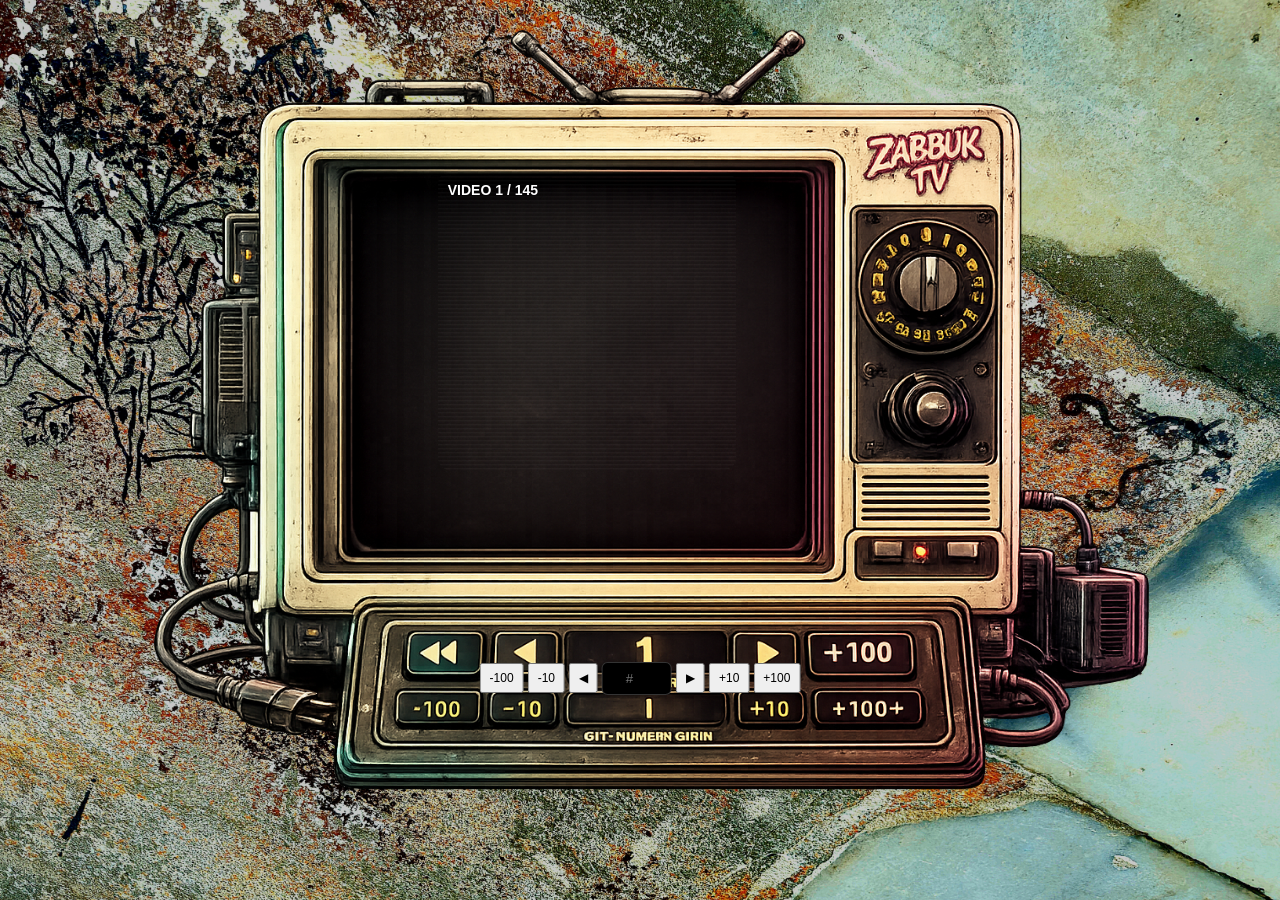
==== commit 0eaf4d69: "Add files via upload" ====
--- a/index.html
+++ b/index.html
@@ -1,4 +1,4 @@
-!DOCTYPE html>
+<!DOCTYPE html>
 <html lang="tr">
 <head>
 <meta charset="UTF-8">
@@ -62,4 +62,4 @@
 <script src="app.js"></script>
 
 </body>
-</html>
+</html>
